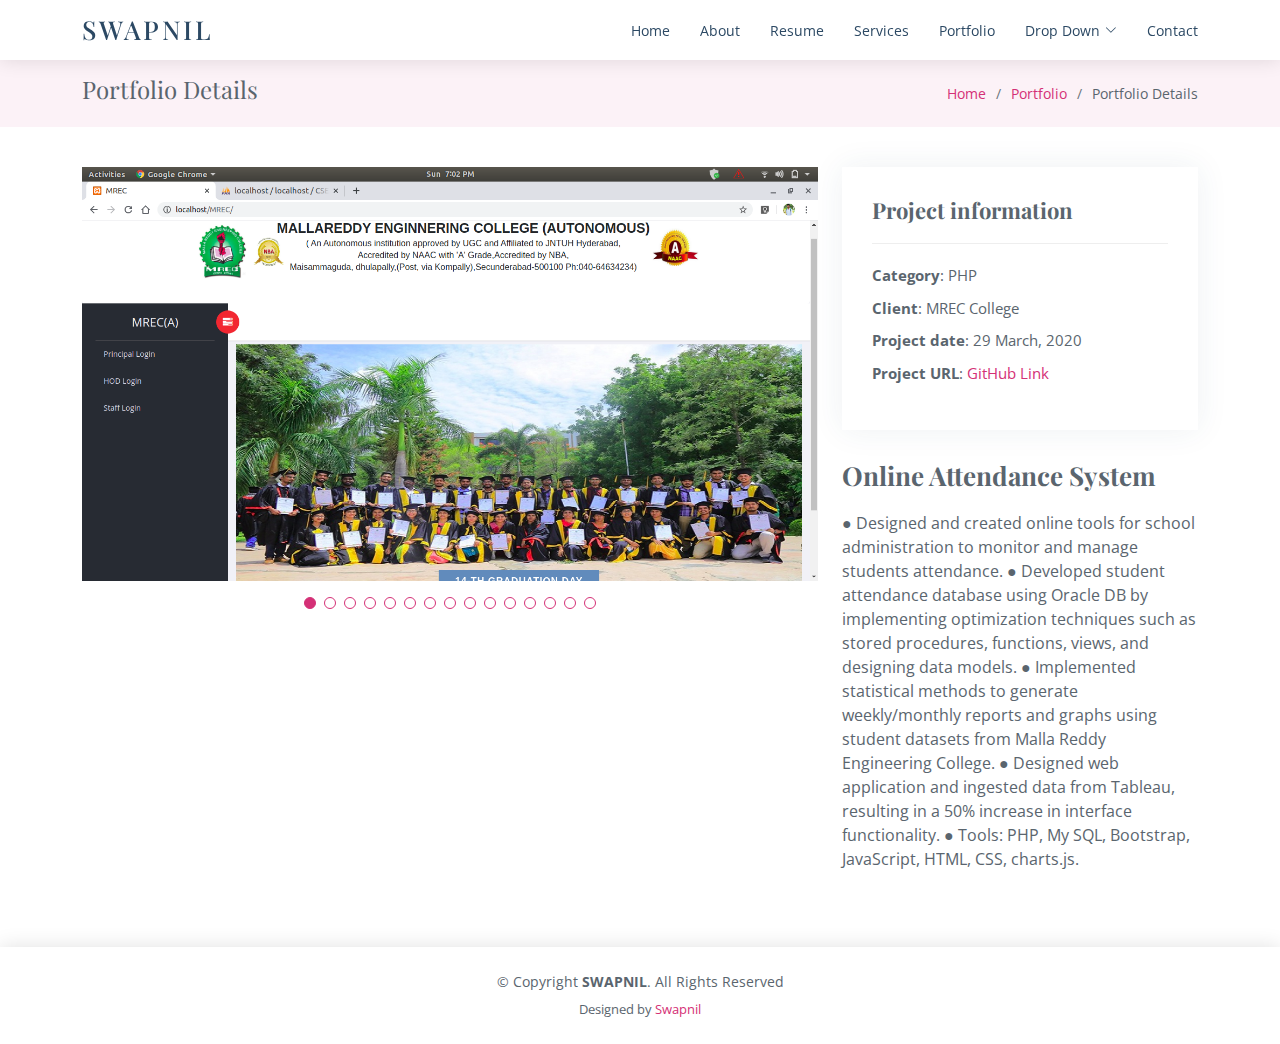
==== Attend.html @ 64e30973 "made changes in portfolio projects and certification links are attached" ====
<!DOCTYPE html>
<html lang="en">

<head>
    <meta charset="utf-8">
    <meta content="width=device-width, initial-scale=1.0" name="viewport">

    <title>Project Details</title>
    <meta content="" name="description">
    <meta content="" name="keywords">



    <!-- Google Fonts -->
    <link
        href="https://fonts.googleapis.com/css?family=Open+Sans:300,300i,400,400i,600,600i,700,700i|Poppins:300,300i,400,400i,500,500i,600,600i,700,700i|Playfair+Display:400,400i,500,500i,600,600i,700,700i&subset=cyrillic"
        rel="stylesheet">

    <!-- Vendor CSS Files -->
    <link href="assets/vendor/bootstrap/css/bootstrap.min.css" rel="stylesheet">
    <link href="assets/vendor/bootstrap-icons/bootstrap-icons.css" rel="stylesheet">
    <link href="assets/vendor/boxicons/css/boxicons.min.css" rel="stylesheet">
    <link href="assets/vendor/glightbox/css/glightbox.min.css" rel="stylesheet">
    <link href="assets/vendor/swiper/swiper-bundle.min.css" rel="stylesheet">

    <!-- Template Main CSS File -->
    <link href="assets/css/style.css" rel="stylesheet">


</head>

<body>

    <!-- ======= Header ======= -->
    <header id="header" class="d-flex align-items-center">
        <div class="container d-flex align-items-center justify-content-between">

            <div class="logo">
                <h1><a href="index.html">SWAPNIL</a></h1>
                <!-- Uncomment below if you prefer to use an image logo -->
                <!-- <a href="index.html"><img src="assets/img/logo.png" alt="" class="img-fluid"></a>-->
            </div>

            <nav id="navbar" class="navbar">
                <ul>
                    <li><a class="nav-link scrollto " href="index.html">Home</a></li>
                    <li><a class="nav-link scrollto" href="index.html#about">About</a></li>
                    <li><a class="nav-link scrollto" href="index.html#resume">Resume</a></li>
                    <li><a class="nav-link scrollto" href="index.html#services">Services</a></li>
                    <li><a class="nav-link scrollto" href="index.html#portfolio">Portfolio</a></li>
                    <li class="dropdown"><a href="#"><span>Drop Down</span> <i class="bi bi-chevron-down"></i></a>
                        <ul>
                            <li><a href="housingproject.html">Housing Project</a></li>
                            <!-- <li class="dropdown"><a href="#"><span>Deep Drop Down</span> <i
                                        class="bi bi-chevron-right"></i></a>
                                <ul>
                                    <li><a href="#">Deep Drop Down 1</a></li>
                                    <li><a href="#">Deep Drop Down 2</a></li>
                                    <li><a href="#">Deep Drop Down 3</a></li>
                                    <li><a href="#">Deep Drop Down 4</a></li>
                                    <li><a href="#">Deep Drop Down 5</a></li>
                                </ul>
                            </li> -->
                            <li><a href="colorie.html">Colorie Counter </a></li>
                            <li><a href="loan.html">Online Loan Application</a></li>
                            <li><a href="#">Online Attendance System</a></li>
                        </ul>
                    </li>
                    <li><a class="nav-link scrollto" href="index.html#contact">Contact</a></li>
                </ul>
                <i class="bi bi-list mobile-nav-toggle"></i>
            </nav><!-- .navbar -->

        </div>
    </header><!-- End Header -->

    <main id="main">

        <!-- ======= Breadcrumbs Section ======= -->
        <section class="breadcrumbs">
            <div class="container">

                <div class="d-flex justify-content-between align-items-center">
                    <h2>Portfolio Details</h2>
                    <ol>
                        <li><a href="index.html">Home</a></li>
                        <li><a href="index.html#portfolio">Portfolio</a></li>
                        <li>Portfolio Details</li>
                    </ol>
                </div>

            </div>
        </section><!-- Breadcrumbs Section -->

        <!-- ======= Portfolio Details Section ======= -->
        <section id="portfolio-details" class="portfolio-details">
            <div class="container">

                <div class="row gy-4">

                    <div class="col-lg-8">
                        <div class="portfolio-details-slider swiper">
                            <div class="swiper-wrapper align-items-center">

                                <div class="swiper-slide">
                                    <img src="assets/img/portfolio/o1.png" alt="">
                                </div>

                                <div class="swiper-slide">
                                    <img src="assets/img/portfolio/o2.png" alt="">
                                </div>

                                <div class="swiper-slide">
                                    <img src="assets/img/portfolio/o3.png" alt="">
                                </div>
                                <div class="swiper-slide">
                                    <img src="assets/img/portfolio/o4.png" alt="">
                                </div>
                                <div class="swiper-slide">
                                    <img src="assets/img/portfolio/o6.png" alt="">
                                </div>
                                <div class="swiper-slide">
                                    <img src="assets/img/portfolio/o7.png" alt="">
                                </div>
                                <div class="swiper-slide">
                                    <img src="assets/img/portfolio/o8.png" alt="">
                                </div>
                                <div class="swiper-slide">
                                    <img src="assets/img/portfolio/o9.png" alt="">
                                </div>
                                <div class="swiper-slide">
                                    <img src="assets/img/portfolio/o10.png" alt="">
                                </div>
                                <div class="swiper-slide">
                                    <img src="assets/img/portfolio/o11.png" alt="">
                                </div>
                                <div class="swiper-slide">
                                    <img src="assets/img/portfolio/o12.png" alt="">
                                </div>
                                <div class="swiper-slide">
                                    <img src="assets/img/portfolio/o13.png" alt="">
                                </div>
                                <div class="swiper-slide">
                                    <img src="assets/img/portfolio/o14.png" alt="">
                                </div>
                                <div class="swiper-slide">
                                    <img src="assets/img/portfolio/o15.png" alt="">
                                </div>
                                <div class="swiper-slide">
                                    <img src="assets/img/portfolio/o16.png" alt="">
                                </div>






                            </div>
                            <div class="swiper-pagination"></div>
                        </div>
                    </div>

                    <div class="col-lg-4">
                        <div class="portfolio-info">
                            <h3>Project information</h3>
                            <ul>
                                <li><strong>Category</strong>: PHP</li>
                                <li><strong>Client</strong>: MREC College</li>
                                <li><strong>Project date</strong>: 29 March, 2020</li>
                                <li><strong>Project URL</strong>: <a
                                        href="https://github.com/Swapnilcheerla/AttendanceManagement">GitHub
                                        Link</a></li>
                            </ul>
                        </div>
                        <div class="portfolio-description">
                            <h2>Online Attendance System</h2>
                            <p>
                                ● Designed and created online tools for school administration to monitor and manage
                                students attendance.
                                ● Developed student attendance database using Oracle DB by implementing optimization
                                techniques such as stored
                                procedures,
                                functions, views, and designing data models.
                                ● Implemented statistical methods to generate weekly/monthly reports and graphs using
                                student datasets from Malla Reddy
                                Engineering College.
                                ● Designed web application and ingested data from Tableau, resulting in a 50% increase
                                in interface functionality.
                                ● Tools: PHP, My SQL, Bootstrap, JavaScript, HTML, CSS, charts.js.
                            </p>
                        </div>
                    </div>

                </div>

            </div>
        </section><!-- End Portfolio Details Section -->

    </main><!-- End #main -->

    <!-- ======= Footer ======= -->
    <footer id="footer">
        <div class="container">
            <div class="copyright">
                &copy; Copyright <strong><span>SWAPNIL</span></strong>. All Rights Reserved
            </div>
            <div class="credits">

                Designed by <a href="https://swapnilcheerla.github.io">Swapnil</a>
            </div>
        </div>
    </footer><!-- End  Footer -->

    <a href="#" class="back-to-top d-flex align-items-center justify-content-center"><i
            class="bi bi-arrow-up-short"></i></a>

    <!-- Vendor JS Files -->
    <script src="assets/vendor/purecounter/purecounter_vanilla.js"></script>
    <script src="assets/vendor/bootstrap/js/bootstrap.bundle.min.js"></script>
    <script src="assets/vendor/glightbox/js/glightbox.min.js"></script>
    <script src="assets/vendor/isotope-layout/isotope.pkgd.min.js"></script>
    <script src="assets/vendor/swiper/swiper-bundle.min.js"></script>
    <script src="assets/vendor/waypoints/noframework.waypoints.js"></script>
    <script src="assets/vendor/php-email-form/validate.js"></script>

    <!-- Template Main JS File -->
    <script src="assets/js/main.js"></script>

</body>

</html>
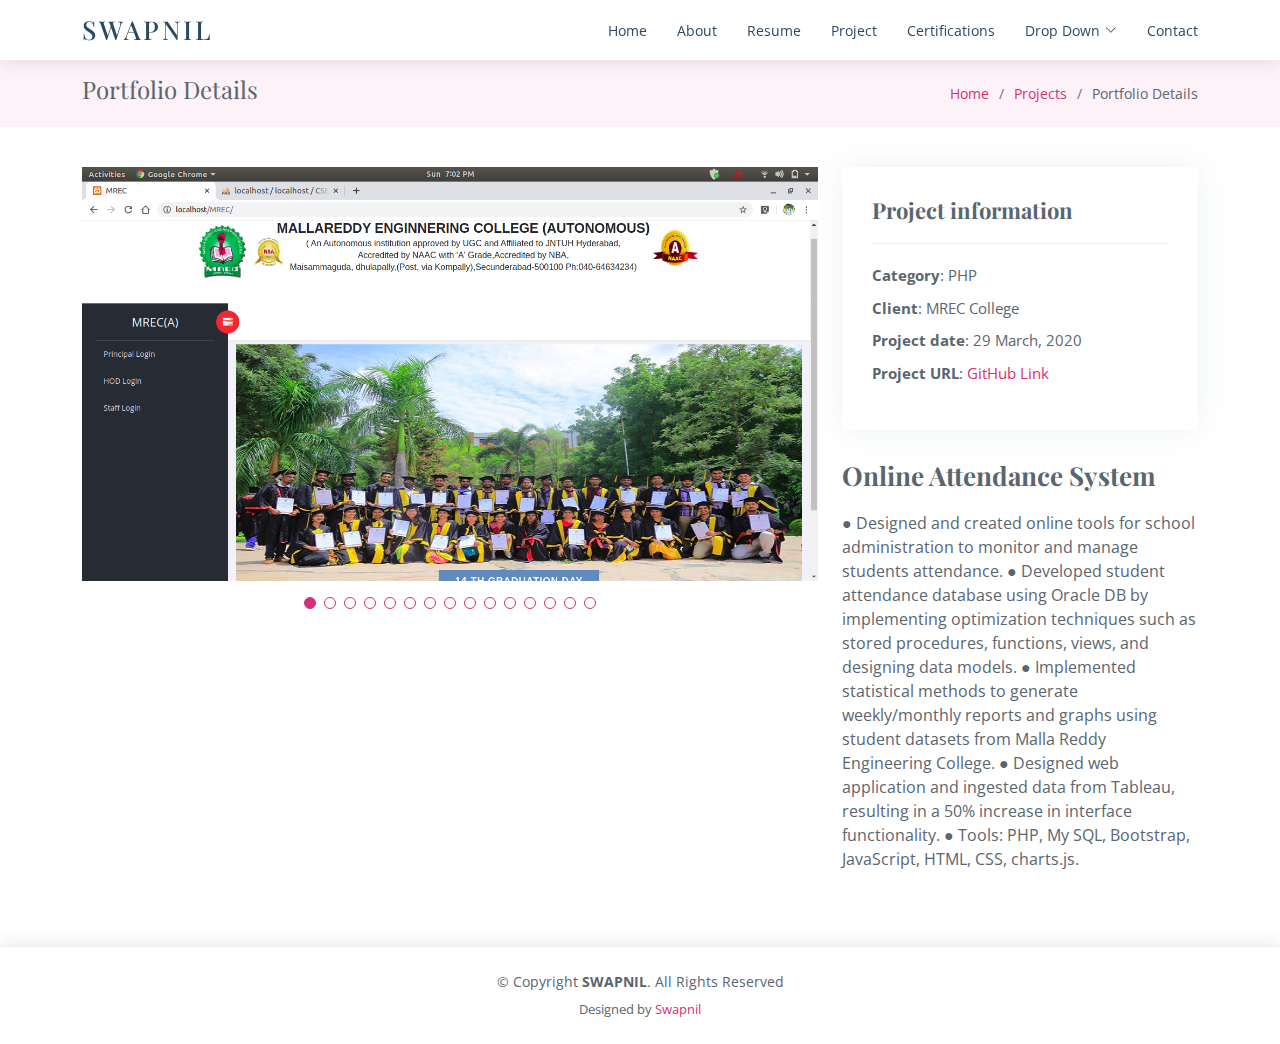
==== commit 6675ffa9: "made update navbar links" ====
--- a/Attend.html
+++ b/Attend.html
@@ -46,8 +46,8 @@
                     <li><a class="nav-link scrollto " href="index.html">Home</a></li>
                     <li><a class="nav-link scrollto" href="index.html#about">About</a></li>
                     <li><a class="nav-link scrollto" href="index.html#resume">Resume</a></li>
-                    <li><a class="nav-link scrollto" href="index.html#services">Services</a></li>
-                    <li><a class="nav-link scrollto" href="index.html#portfolio">Portfolio</a></li>
+                    <li><a class="nav-link scrollto" href="index.html#services">Project</a></li>
+                    <li><a class="nav-link scrollto" href="index.html#portfolio">Certifications</a></li>
                     <li class="dropdown"><a href="#"><span>Drop Down</span> <i class="bi bi-chevron-down"></i></a>
                         <ul>
                             <li><a href="housingproject.html">Housing Project</a></li>
@@ -84,7 +84,7 @@
                     <h2>Portfolio Details</h2>
                     <ol>
                         <li><a href="index.html">Home</a></li>
-                        <li><a href="index.html#portfolio">Portfolio</a></li>
+                        <li><a href="index.html#services">Projects</a></li>
                         <li>Portfolio Details</li>
                     </ol>
                 </div>
